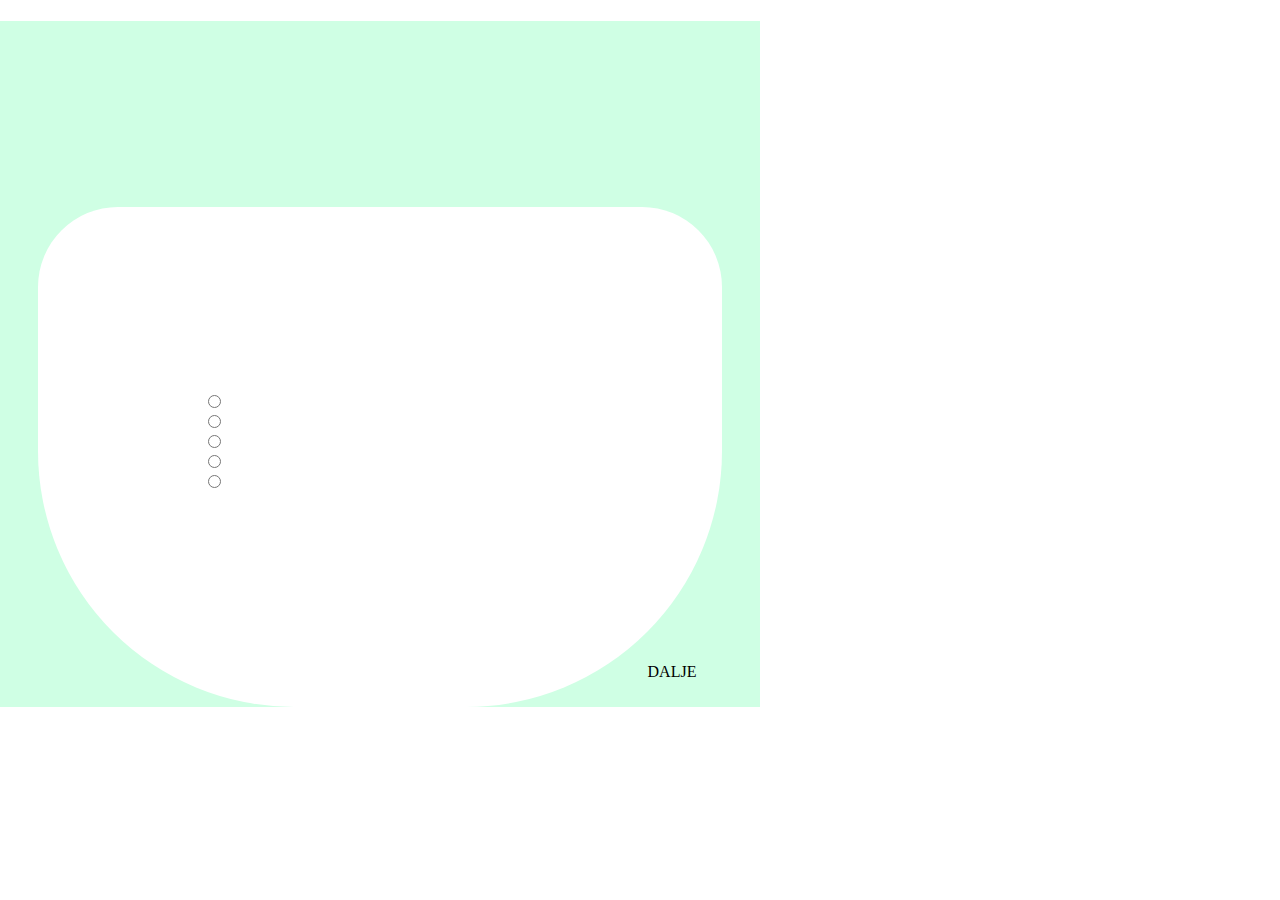
==== index.html @ 624cf15e "nginx" ====
﻿<!DOCTYPE html>
<html xmlns="http://www.w3.org/1999/xhtml">
<head>
    <title></title>
    <script src="//code.jquery.com/jquery-1.11.0.min.js"></script>
    <script src="https://gist.github.com/baskaran-md/e46cc25ccfac83f153bb.js"></script>
    <script type="text/javascript" src="data.js"></script>
    <link rel="stylesheet" type="text/css" href="style.css" />
</head>
<body>
    <h1 id="fb-welcome"></h1>
    <div class="container">
        <div id="header"></div>
        <div id="white-bkg">
            <div id="question-holder">
                <div id="question"></div>
                <div id="radio">
                    <input type="radio" name="a" value="a" />
                    <div class="ans a"></div>
                    <br />
                    <input type="radio" name="b" value="b" />
                    <div class="ans b"></div>
                    <br />
                    <input type="radio" name="c" value="c" />
                    <div class="ans c"></div>
                    <br />
                    <input type="radio" name="d" value="d" />
                    <div class="ans d"></div>
                    <br />
                    <input type="radio" name="e" value="e" />
                    <div class="ans e"></div>
                </div>
            </div>
            <div id="next" onclick="next()">Dalje</div>
        </div>
    </div>
    <script type="text/javascript" src="script.js"></script>
</body>
</html>
---- style.css ----
﻿body
{
    margin: 0;
    padding: 0;
    border: 0;
    font-family: Tahoma;
}

.container
{
    width: 760px;
    background-color: #cfffe4;
}

    .container #header
    {
        background-image: url(images/spliff.jpg);
        height: 186px;
    }

    .container #white-bkg
    {
        background-color: white;
        width: 90%;
        height: 500px;
        margin: 0 auto;
        position: relative;
        border-radius: 5pc 5pc 16pc 16pc;
    }

    .container #question-holder
    {
        width: 400px;
        height: 200px;
        position: relative;
        top: 25%;
        left: 22%;
    }

        .container #question-holder #question
        {
            text-align: justify;
            padding: 30px 0;
        }

        .container #question-holder input, .container #question-holder .ans
        {
            display: inline-block;
        }

        .container #question-holder input
        {
            margin-left: 20px;
        }

    .container #next
    {
        height: 50px;
        width: 100px;
        background-color: #cfffe4;
        position: absolute;
        bottom: 0;
        right: 0;
        cursor: pointer;
        line-height: 30px;
        text-align: center;
        text-transform: uppercase;
    }
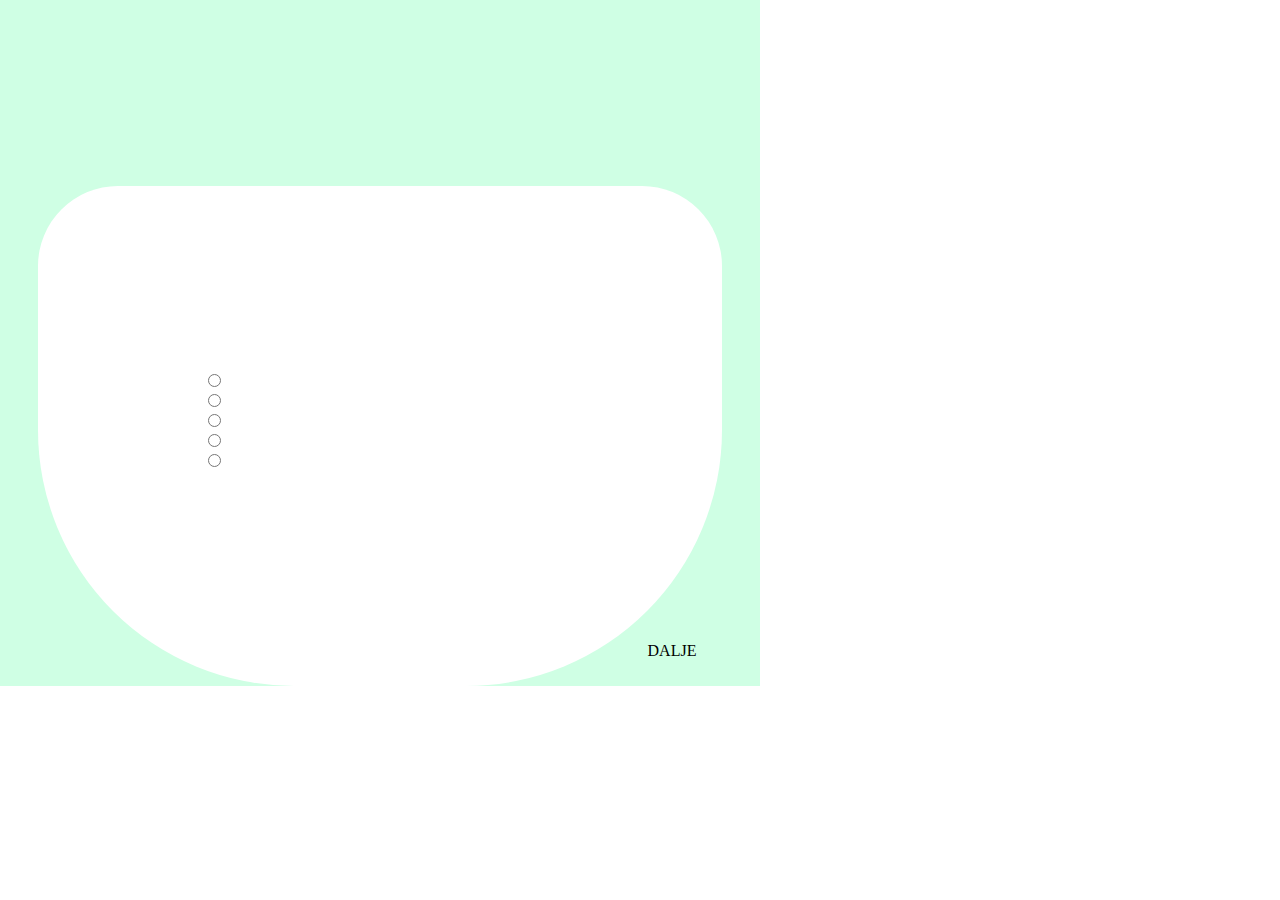
==== commit 7f031589: "no message" ====
--- a/index.html
+++ b/index.html
@@ -3,12 +3,16 @@
 <head>
     <title></title>
     <script src="//code.jquery.com/jquery-1.11.0.min.js"></script>
-    <script src="https://gist.github.com/baskaran-md/e46cc25ccfac83f153bb.js"></script>
     <script type="text/javascript" src="data.js"></script>
     <link rel="stylesheet" type="text/css" href="style.css" />
 </head>
 <body>
-    <h1 id="fb-welcome"></h1>
+    <div
+        class="fb-like"
+        data-share="true"
+        data-width="450"
+        data-show-faces="true">
+    </div>
     <div class="container">
         <div id="header"></div>
         <div id="white-bkg">
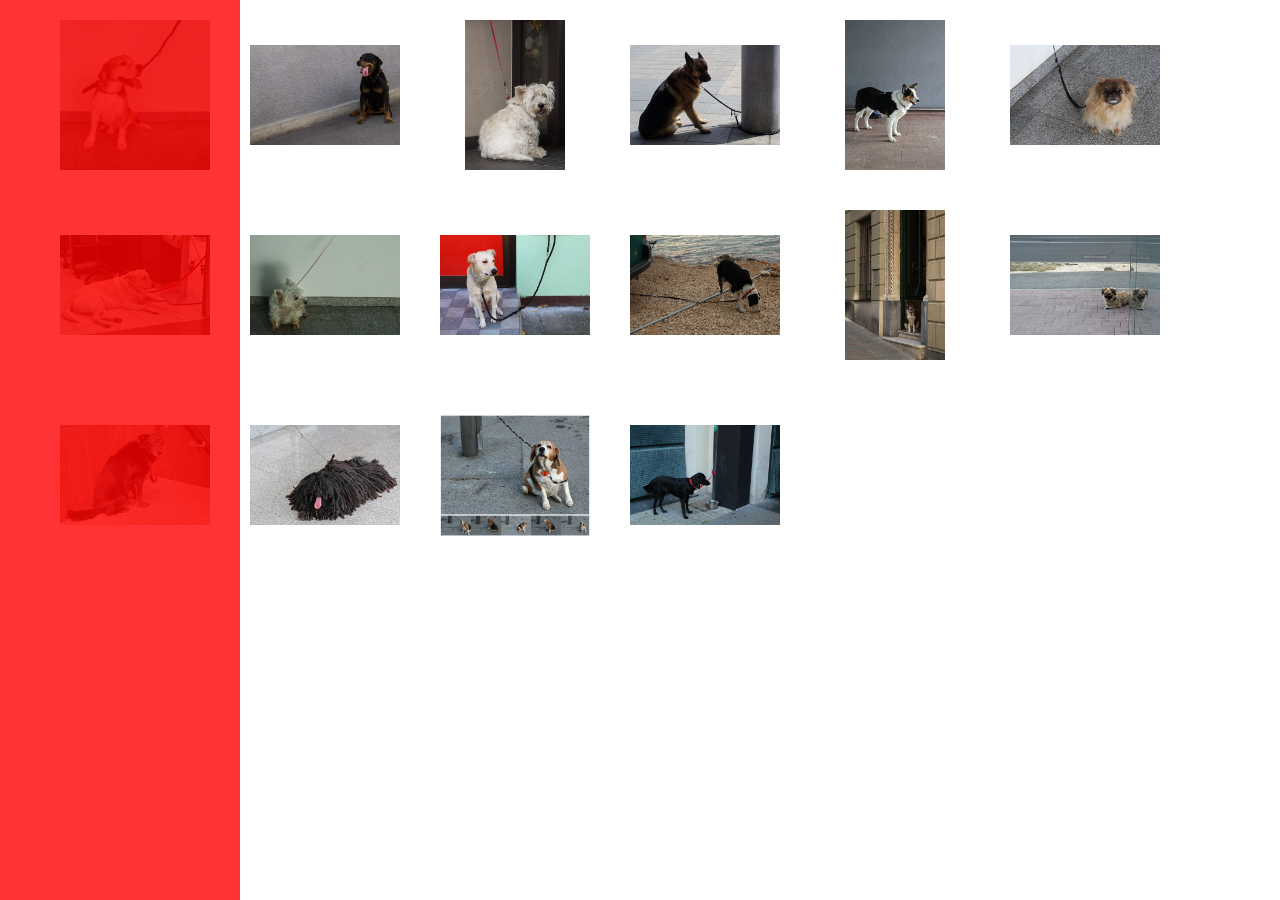
==== commit 5c3102ca: "z1d" ====
--- a/index.html
+++ b/index.html
@@ -7,37 +7,9 @@
     <link rel="stylesheet" type="text/css" href="style.css" />
 </head>
 <body>
-    <div
-        class="fb-like"
-        data-share="true"
-        data-width="450"
-        data-show-faces="true">
-    </div>
-    <div class="container">
-        <div id="header"></div>
-        <div id="white-bkg">
-            <div id="question-holder">
-                <div id="question"></div>
-                <div id="radio">
-                    <input type="radio" name="a" value="a" />
-                    <div class="ans a"></div>
-                    <br />
-                    <input type="radio" name="b" value="b" />
-                    <div class="ans b"></div>
-                    <br />
-                    <input type="radio" name="c" value="c" />
-                    <div class="ans c"></div>
-                    <br />
-                    <input type="radio" name="d" value="d" />
-                    <div class="ans d"></div>
-                    <br />
-                    <input type="radio" name="e" value="e" />
-                    <div class="ans e"></div>
-                </div>
-            </div>
-            <div id="next" onclick="next()">Dalje</div>
-        </div>
-    </div>
+    <div id="left-menu"></div>
+    <ul id="poni"></ul>
+
     <script type="text/javascript" src="script.js"></script>
 </body>
 </html>
--- a/style.css
+++ b/style.css
@@ -3,66 +3,36 @@
     margin: 0;
     padding: 0;
     border: 0;
-    font-family: Tahoma;
 }
 
 .container
 {
-    width: 760px;
-    background-color: #cfffe4;
+    width: 1160px;
+    margin: 0 auto;
 }
 
-    .container #header
+#left-menu
+{
+    width: 240px;
+    height: 100%;
+    background-color: red;
+    position: fixed;
+    opacity: 0.8;
+}
+
+ul#poni
+{
+    list-style: none;
+    margin: 0 auto;
+}
+
+    ul#poni li
     {
-        background-image: url(images/spliff.jpg);
-        height: 186px;
+        width: 150px;
+        height: 150px;
+        background-position: center;
+        background-size: contain;
+        background-repeat: no-repeat;
+        margin: 20px;
+        float: left;
     }
-
-    .container #white-bkg
-    {
-        background-color: white;
-        width: 90%;
-        height: 500px;
-        margin: 0 auto;
-        position: relative;
-        border-radius: 5pc 5pc 16pc 16pc;
-    }
-
-    .container #question-holder
-    {
-        width: 400px;
-        height: 200px;
-        position: relative;
-        top: 25%;
-        left: 22%;
-    }
-
-        .container #question-holder #question
-        {
-            text-align: justify;
-            padding: 30px 0;
-        }
-
-        .container #question-holder input, .container #question-holder .ans
-        {
-            display: inline-block;
-        }
-
-        .container #question-holder input
-        {
-            margin-left: 20px;
-        }
-
-    .container #next
-    {
-        height: 50px;
-        width: 100px;
-        background-color: #cfffe4;
-        position: absolute;
-        bottom: 0;
-        right: 0;
-        cursor: pointer;
-        line-height: 30px;
-        text-align: center;
-        text-transform: uppercase;
-    }
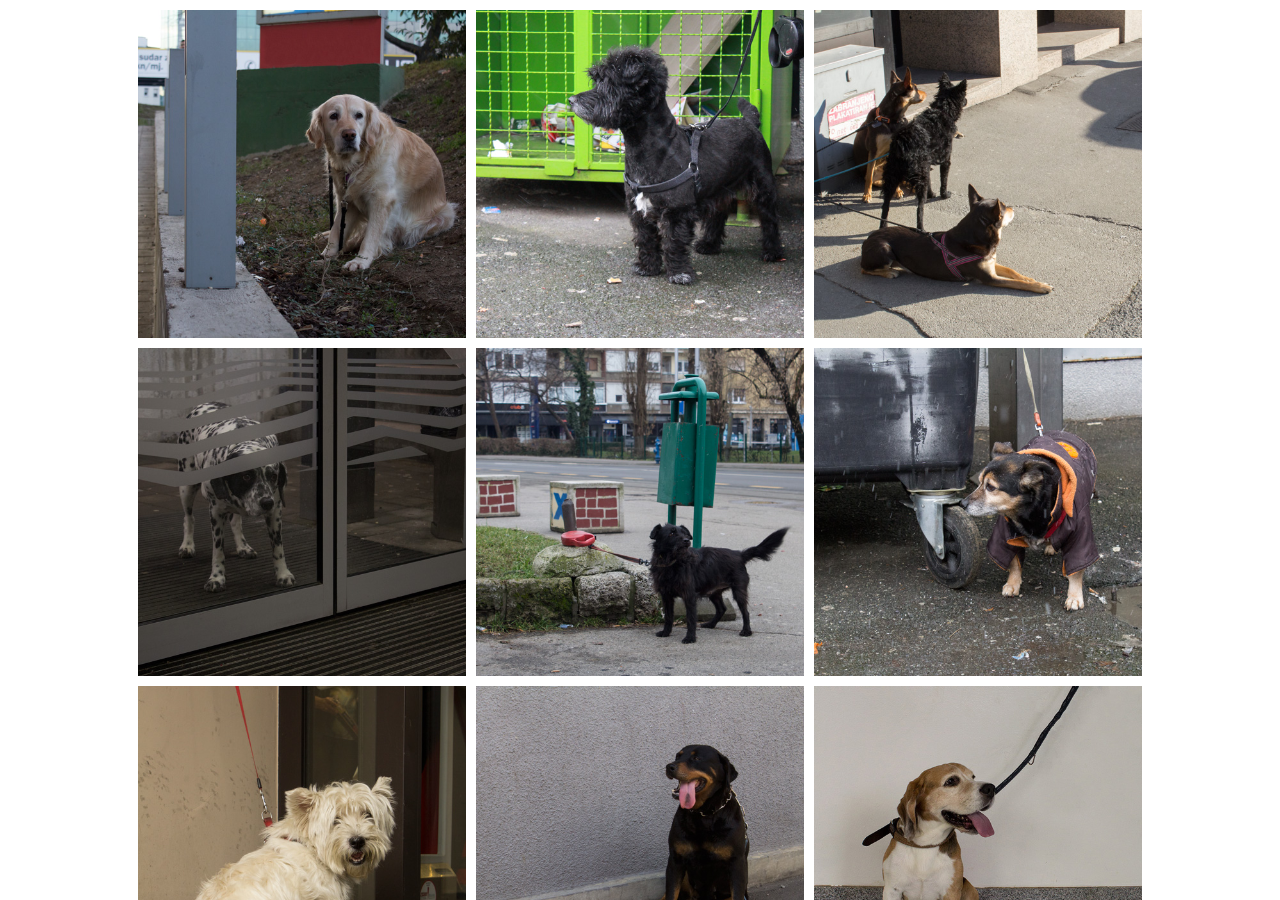
==== commit de394746: "refresh" ====
--- a/index.html
+++ b/index.html
@@ -4,11 +4,18 @@
     <title></title>
     <script src="//code.jquery.com/jquery-1.11.0.min.js"></script>
     <script type="text/javascript" src="data.js"></script>
+    <link href='http://fonts.googleapis.com/css?family=Lato:300' rel='stylesheet' type='text/css' />
     <link rel="stylesheet" type="text/css" href="style.css" />
 </head>
 <body>
-    <div id="left-menu"></div>
-    <ul id="poni"></ul>
+    <div class="container">
+        <div id="header"></div>
+        <ul class="images" id="left"></ul>
+        
+        <ul class="images" id="center"></ul>
+        
+        <ul class="images" id="right"></ul>
+    </div>
 
     <script type="text/javascript" src="script.js"></script>
 </body>
--- a/style.css
+++ b/style.css
@@ -1,38 +1,43 @@
-﻿body
+﻿html, body
 {
     margin: 0;
     padding: 0;
     border: 0;
+    height: 100%;
+    position: relative;
+    font-family: 'Lato', sans-serif;
+    overflow: hidden;
 }
 
 .container
 {
-    width: 1160px;
+    width: 1024px;
     margin: 0 auto;
+    height: 100%;
 }
 
-#left-menu
+ul.images
 {
-    width: 240px;
+    padding: 0;
+    margin: 0;
+    width: 33%;
+    list-style: none;
     height: 100%;
-    background-color: red;
-    position: fixed;
-    opacity: 0.8;
+    overflow-y: auto;
+    float: left;
+    -ms-overflow-style: none;
 }
 
-ul#poni
-{
-    list-style: none;
-    margin: 0 auto;
-}
+    ul.images li
+    {
+        width: 100%;
+        height: 328px;
+        margin: 10px;
+        box-sizing: border-box;
+        background-size: contain;
+    }
 
-    ul#poni li
+    ul.images::-webkit-scrollbar
     {
-        width: 150px;
-        height: 150px;
-        background-position: center;
-        background-size: contain;
-        background-repeat: no-repeat;
-        margin: 20px;
-        float: left;
+        display: none;
     }
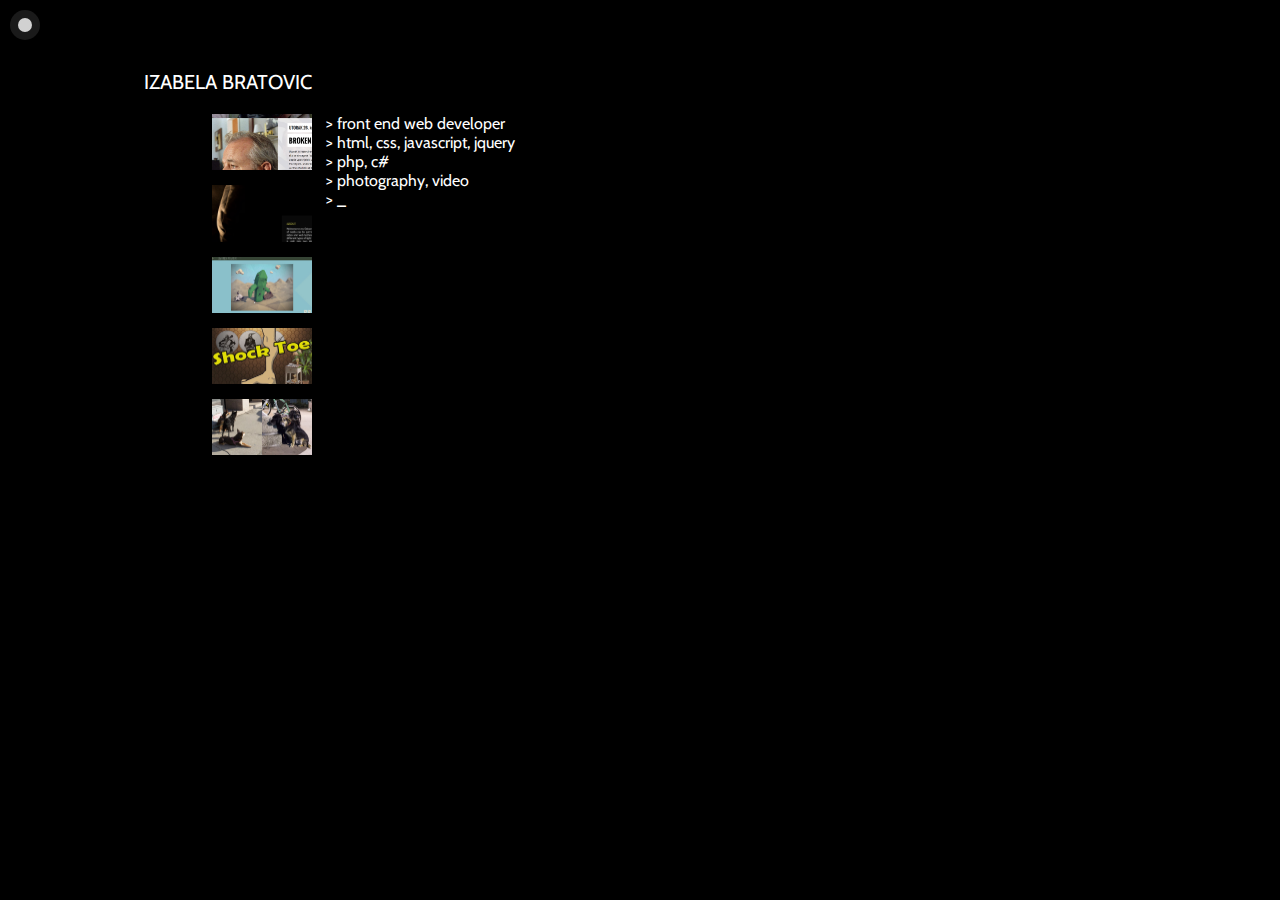
==== commit f5068d02: "portfolio" ====
--- a/index.html
+++ b/index.html
@@ -3,20 +3,46 @@
 <head>
     <title></title>
     <script src="//code.jquery.com/jquery-1.11.0.min.js"></script>
-    <script type="text/javascript" src="data.js"></script>
-    <link href='http://fonts.googleapis.com/css?family=Lato:300' rel='stylesheet' type='text/css' />
+    <link href='http://fonts.googleapis.com/css?family=Cabin' rel='stylesheet' type='text/css' />
     <link rel="stylesheet" type="text/css" href="style.css" />
 </head>
-<body>
+<body class="black">
+    <div id="change" onclick="change();">
+        <div id="blackOut" class="black"></div>
+        <div id="blackIn" class="black"></div>
+    </div>
     <div class="container">
-        <div id="header"></div>
-        <ul class="images" id="left"></ul>
-        
-        <ul class="images" id="center"></ul>
-        
-        <ul class="images" id="right"></ul>
+        <div class="leftMenu black">
+            <p>Izabela Bratovic</p>
+            <ul>
+                <li>
+                    <img src="images/kino.PNG" onclick="load('1');" /></li>
+                <li>
+                    <img src="images/sven.PNG" onclick="load('2');" /></li>
+                <li>
+                    <img src="images/franko1.jpg" onclick="load('3');" /></li>
+                <li>
+                    <img src="images/shock.jpg" onclick="load('4');" /></li>
+                <li>
+                    <img src="images/dog3.jpg" onclick="load('5');" /></li>
+            </ul>
+        </div>
+
+        <div class="rightContent black">
+            <div>
+                > front end web developer<br />
+                > html, css, javascript, jquery<br />
+                > php, c#<br />
+                > photography, video<br />
+            </div>
+            <div id="blink">
+                > <span class="blink">_</span>
+            </div>
+        </div>
+
+
     </div>
-
+    <script type="text/javascript" src="data.js"></script>
     <script type="text/javascript" src="script.js"></script>
 </body>
 </html>
--- a/style.css
+++ b/style.css
@@ -5,7 +5,7 @@
     border: 0;
     height: 100%;
     position: relative;
-    font-family: 'Lato', sans-serif;
+    font-family: 'Cabin', sans-serif;
     overflow: hidden;
 }
 
@@ -16,28 +16,144 @@
     height: 100%;
 }
 
-ul.images
+    .container .leftMenu
+    {
+        font-size: 20px;
+        width: 18%;
+        padding-top: 50px;
+        display: inline-block;
+        vertical-align: top;
+        margin-right: 10px;
+    }
+
+        .container .leftMenu p
+        {
+            text-align: right;
+            text-transform: uppercase;
+        }
+
+        .container .leftMenu ul
+        {
+            margin: 0;
+            padding: 0;
+            list-style: none;
+            width: 100px;
+        }
+
+            .container .leftMenu ul li
+            {
+                width: 100%;
+                cursor: pointer;
+                margin-bottom: 10px;
+                margin-left: 84px;
+            }
+
+                .container .leftMenu ul li img
+                {
+                    width: 100%;
+                }
+
+    .container .rightContent
+    {
+        width: 80%;
+        display: inline-block;
+        min-height: 600px;
+        vertical-align: top;
+        padding-top: 114px;
+    }
+
+        .container .rightContent .project > *
+        {
+            display: block;
+        }
+
+        .container .rightContent .project p
+        {
+            margin: 0;
+        }
+
+        .container .rightContent .project a
+        {
+            text-decoration: none;
+            font-weight: bold;
+        }
+
+        .container .rightContent .project img
+        {
+            display: inline-block;
+            vertical-align: top;
+            width: 32.5%;
+            margin: 20px 3px;
+        }
+
+/* change colour */
+
+.black, .black a
 {
-    padding: 0;
-    margin: 0;
-    width: 33%;
-    list-style: none;
-    height: 100%;
-    overflow-y: auto;
-    float: left;
-    -ms-overflow-style: none;
+    background-color: #000;
+    color: #fff;
 }
 
-    ul.images li
+#change
+{
+    position: fixed;
+    top: 10px;
+    left: 10px;
+    width: 30px;
+    height: 30px;
+    cursor: pointer;
+}
+
+    #change #blackOut
     {
-        width: 100%;
-        height: 328px;
-        margin: 10px;
-        box-sizing: border-box;
-        background-size: contain;
+        width: 30px;
+        height: 30px;
+        border-radius: 25px;
+        background-color: #000;
+        opacity: 0.1;
     }
 
-    ul.images::-webkit-scrollbar
+    #change #blackIn
     {
-        display: none;
+        position: absolute;
+        width: 14px;
+        height: 14px;
+        top: 25%;
+        left: 25%;
+        background-color: #000;
+        border-radius: 12px;
+        opacity: 0.8;
     }
+
+        #change #blackOut.black, #change #blackIn.black
+        {
+            background-color: #fff;
+        }
+
+        #change #blackOut.white, #change #blackIn.white
+        {
+            background-color: #000;
+        }
+
+/* blinking underscore */
+.blink
+{
+    animation: blink 0.5s steps(5, start) infinite;
+    -webkit-animation: blink 0.5s steps(5, start) infinite;
+}
+
+@keyframes blink
+{
+    to
+    {
+        visibility: hidden;
+    }
+}
+
+@-webkit-keyframes blink
+{
+    to
+    {
+        visibility: hidden;
+    }
+}
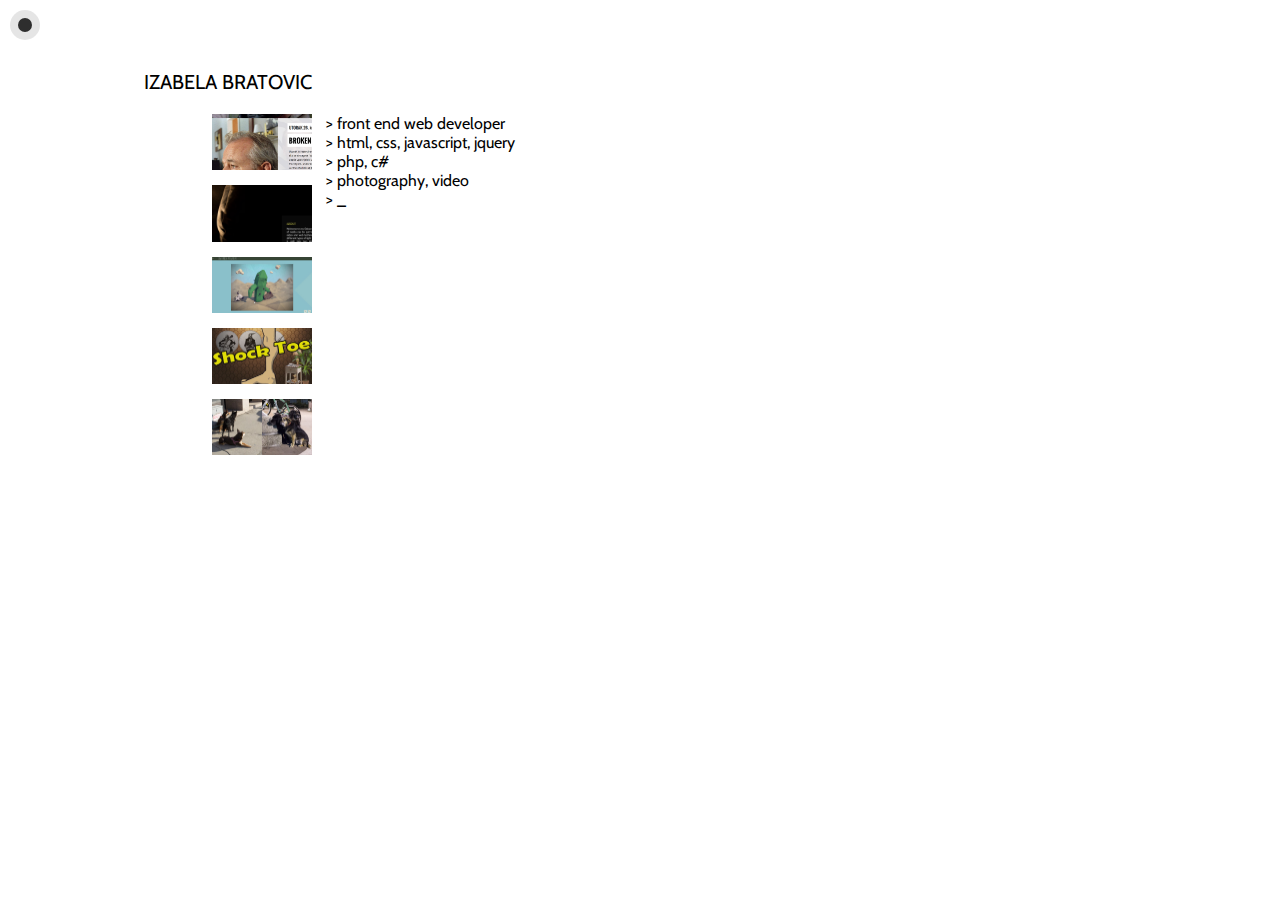
==== commit 7ce64ec4: "no message" ====
--- a/index.html
+++ b/index.html
@@ -6,13 +6,13 @@
     <link href='http://fonts.googleapis.com/css?family=Cabin' rel='stylesheet' type='text/css' />
     <link rel="stylesheet" type="text/css" href="style.css" />
 </head>
-<body class="black">
+<body class="white">
     <div id="change" onclick="change();">
-        <div id="blackOut" class="black"></div>
-        <div id="blackIn" class="black"></div>
+        <div id="blackOut" class="white"></div>
+        <div id="blackIn" class="white"></div>
     </div>
     <div class="container">
-        <div class="leftMenu black">
+        <div class="leftMenu white">
             <p>Izabela Bratovic</p>
             <ul>
                 <li>
@@ -28,7 +28,7 @@
             </ul>
         </div>
 
-        <div class="rightContent black">
+        <div class="rightContent white">
             <div>
                 > front end web developer<br />
                 > html, css, javascript, jquery<br />
--- a/style.css
+++ b/style.css
@@ -94,6 +94,12 @@
     color: #fff;
 }
 
+.white, .white a
+{
+    background-color: #fff;
+    color: #000;
+}
+
 #change
 {
     position: fixed;
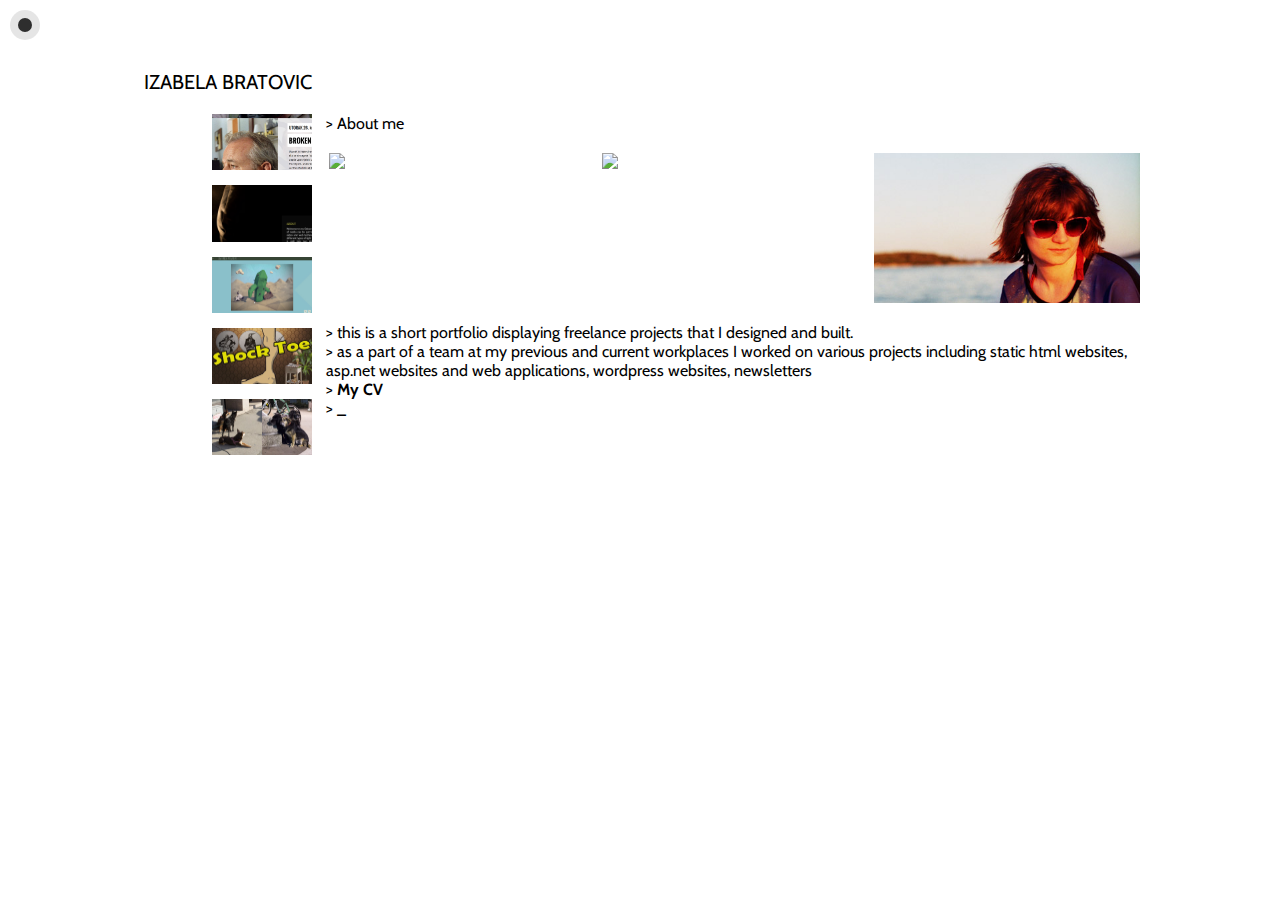
==== commit 0f370b36: "img fixes" ====
--- a/index.html
+++ b/index.html
@@ -5,6 +5,16 @@
     <script src="//code.jquery.com/jquery-1.11.0.min.js"></script>
     <link href='http://fonts.googleapis.com/css?family=Cabin' rel='stylesheet' type='text/css' />
     <link rel="stylesheet" type="text/css" href="style.css" />
+	
+	<script>
+      (function(i,s,o,g,r,a,m){i['GoogleAnalyticsObject']=r;i[r]=i[r]||function(){
+      (i[r].q=i[r].q||[]).push(arguments)},i[r].l=1*new Date();a=s.createElement(o),
+      m=s.getElementsByTagName(o)[0];a.async=1;a.src=g;m.parentNode.insertBefore(a,m)
+      })(window,document,'script','//www.google-analytics.com/analytics.js','ga');
+    
+      ga('create', 'UA-61327495-1', 'auto');
+      ga('send', 'pageview');
+    </script>
 </head>
 <body class="white">
     <div id="change" onclick="change();">
@@ -13,7 +23,7 @@
     </div>
     <div class="container">
         <div class="leftMenu white">
-            <p>Izabela Bratovic</p>
+            <p onclick="load('0');">Izabela Bratovic</p>
             <ul>
                 <li>
                     <img src="images/kino.PNG" onclick="load('1');" /></li>
@@ -29,11 +39,12 @@
         </div>
 
         <div class="rightContent white">
-            <div>
-                > front end web developer<br />
-                > html, css, javascript, jquery<br />
-                > php, c#<br />
-                > photography, video<br />
+            <div class="project">
+                <p class="name">> About me</p>
+                <img src="images/me3.jpg" /><img src="images/me2.jpg" /><img src="images/me1.jpg" />
+                <p class="desc">> this is a short portfolio displaying freelance projects that I designed and built.</p>
+                <p class="desc">> as a part of a team at my previous and current workplaces I worked on various projects including static html websites, asp.net websites and web applications, wordpress websites, newsletters</p>
+                <p>&gt; <a href="bratovic_izabela_europass_cv.pdf" class="url" target="_blank">My CV</a></p>
             </div>
             <div id="blink">
                 > <span class="blink">_</span>
